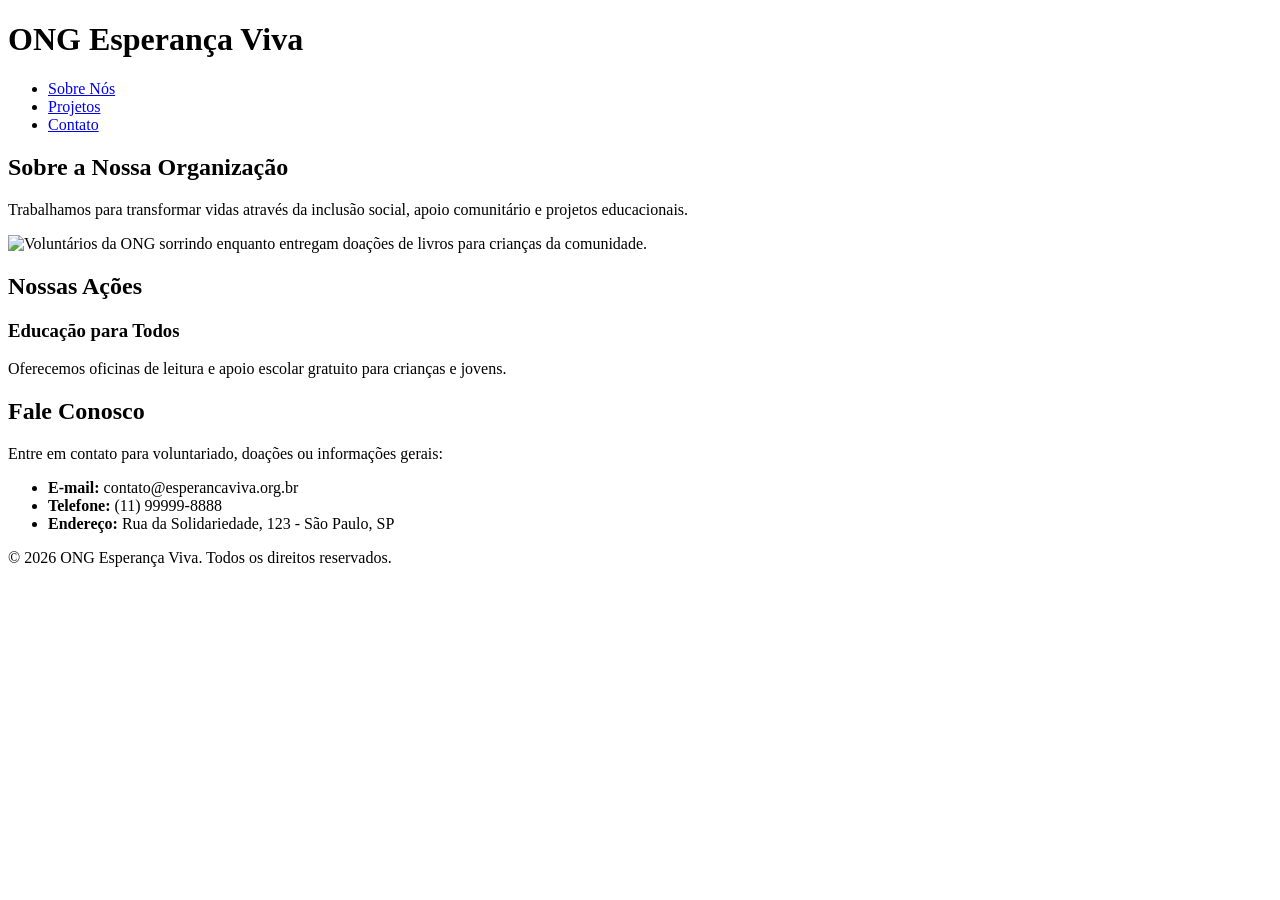
==== index.html @ 9771f300 "Activity - Front-END 01" ====
<!DOCTYPE html>
<html lang="pt-BR">
<head>
    <meta charset="UTF-8">
    <meta name="viewport" content="width=device-width, initial-scale=1.0">
    <title>ONG Esperança Viva - Página Inicial</title>
</head>
<body>

    <header>
        <h1>ONG Esperança Viva</h1>
        <nav>
            <ul>
                <li><a href="#sobre">Sobre Nós</a></li>
                <li><a href="#projetos">Projetos</a></li>
                <li><a href="#contato">Contato</a></li>
            </ul>
        </nav>
    </header>

    <main>
        <section id="sobre">
            <h2>Sobre a Nossa Organização</h2>
            <p>Trabalhamos para transformar vidas através da inclusão social, apoio comunitário e projetos educacionais.</p>
            <img src="projetos-sociais.jpg" alt="Voluntários da ONG sorrindo enquanto entregam doações de livros para crianças da comunidade.">
        </section>

        <section id="projetos">
            <h2>Nossas Ações</h2>
            <article>
                <h3>Educação para Todos</h3>
                <p>Oferecemos oficinas de leitura e apoio escolar gratuito para crianças e jovens.</p>
            </article>
        </section>

        <section id="contato">
            <h2>Fale Conosco</h2>
            <p>Entre em contato para voluntariado, doações ou informações gerais:</p>
            <ul>
                <li><strong>E-mail:</strong> contato@esperancaviva.org.br</li>
                <li><strong>Telefone:</strong> (11) 99999-8888</li>
                <li><strong>Endereço:</strong> Rua da Solidariedade, 123 - São Paulo, SP</li>
            </ul>
        </section>
    </main>

    <footer>
        <p>&copy; 2026 ONG Esperança Viva. Todos os direitos reservados.</p>
    </footer>

</body>
</html>
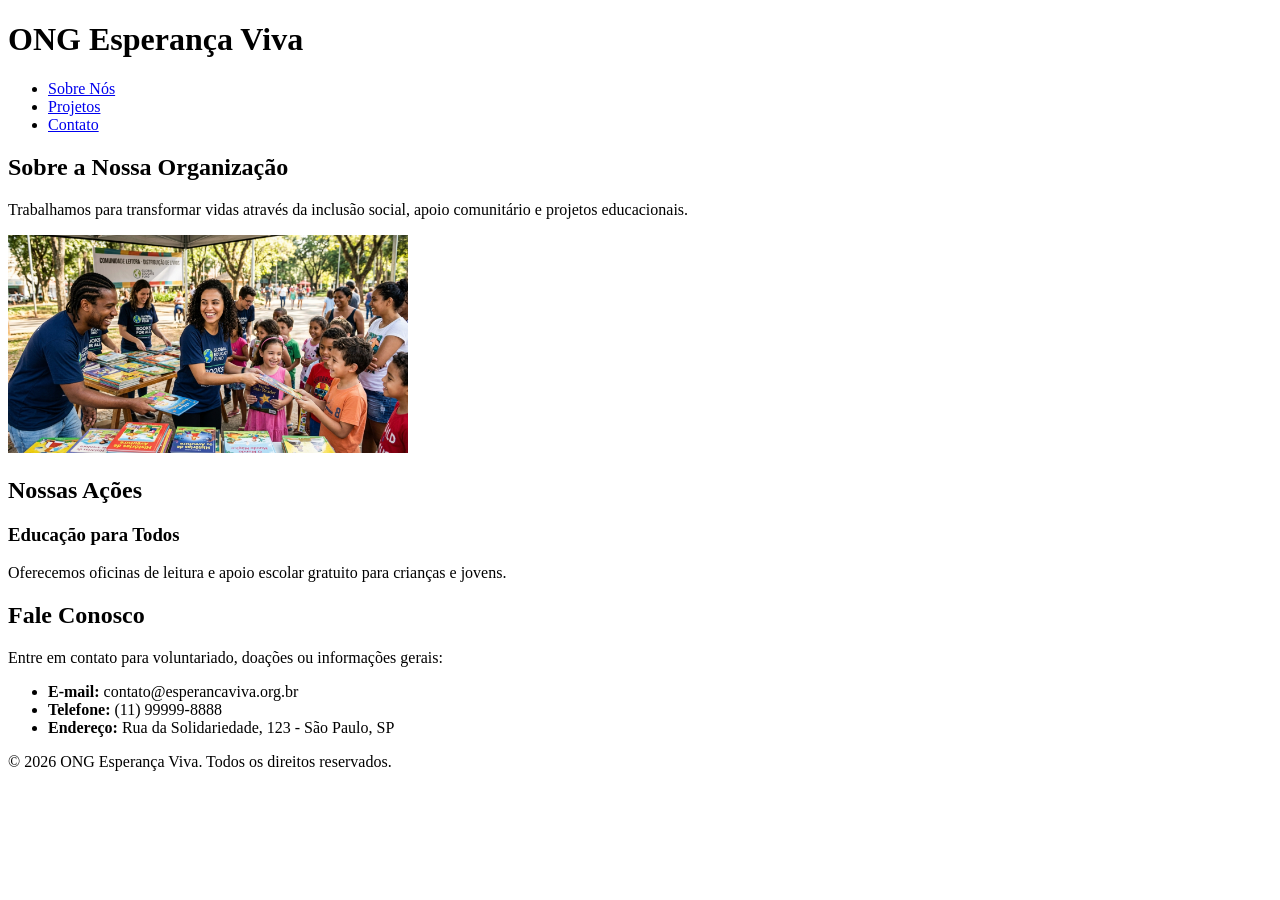
==== commit 4b1fbd40: "Image update" ====
--- a/index.html
+++ b/index.html
@@ -22,7 +22,8 @@
         <section id="sobre">
             <h2>Sobre a Nossa Organização</h2>
             <p>Trabalhamos para transformar vidas através da inclusão social, apoio comunitário e projetos educacionais.</p>
-            <img src="projetos-sociais.jpg" alt="Voluntários da ONG sorrindo enquanto entregam doações de livros para crianças da comunidade.">
+            <img src="projetos-sociais.jpg" width="400" 
+            alt="Voluntários da ONG sorrindo enquanto entregam doações de livros para crianças da comunidade.">
         </section>
 
         <section id="projetos">
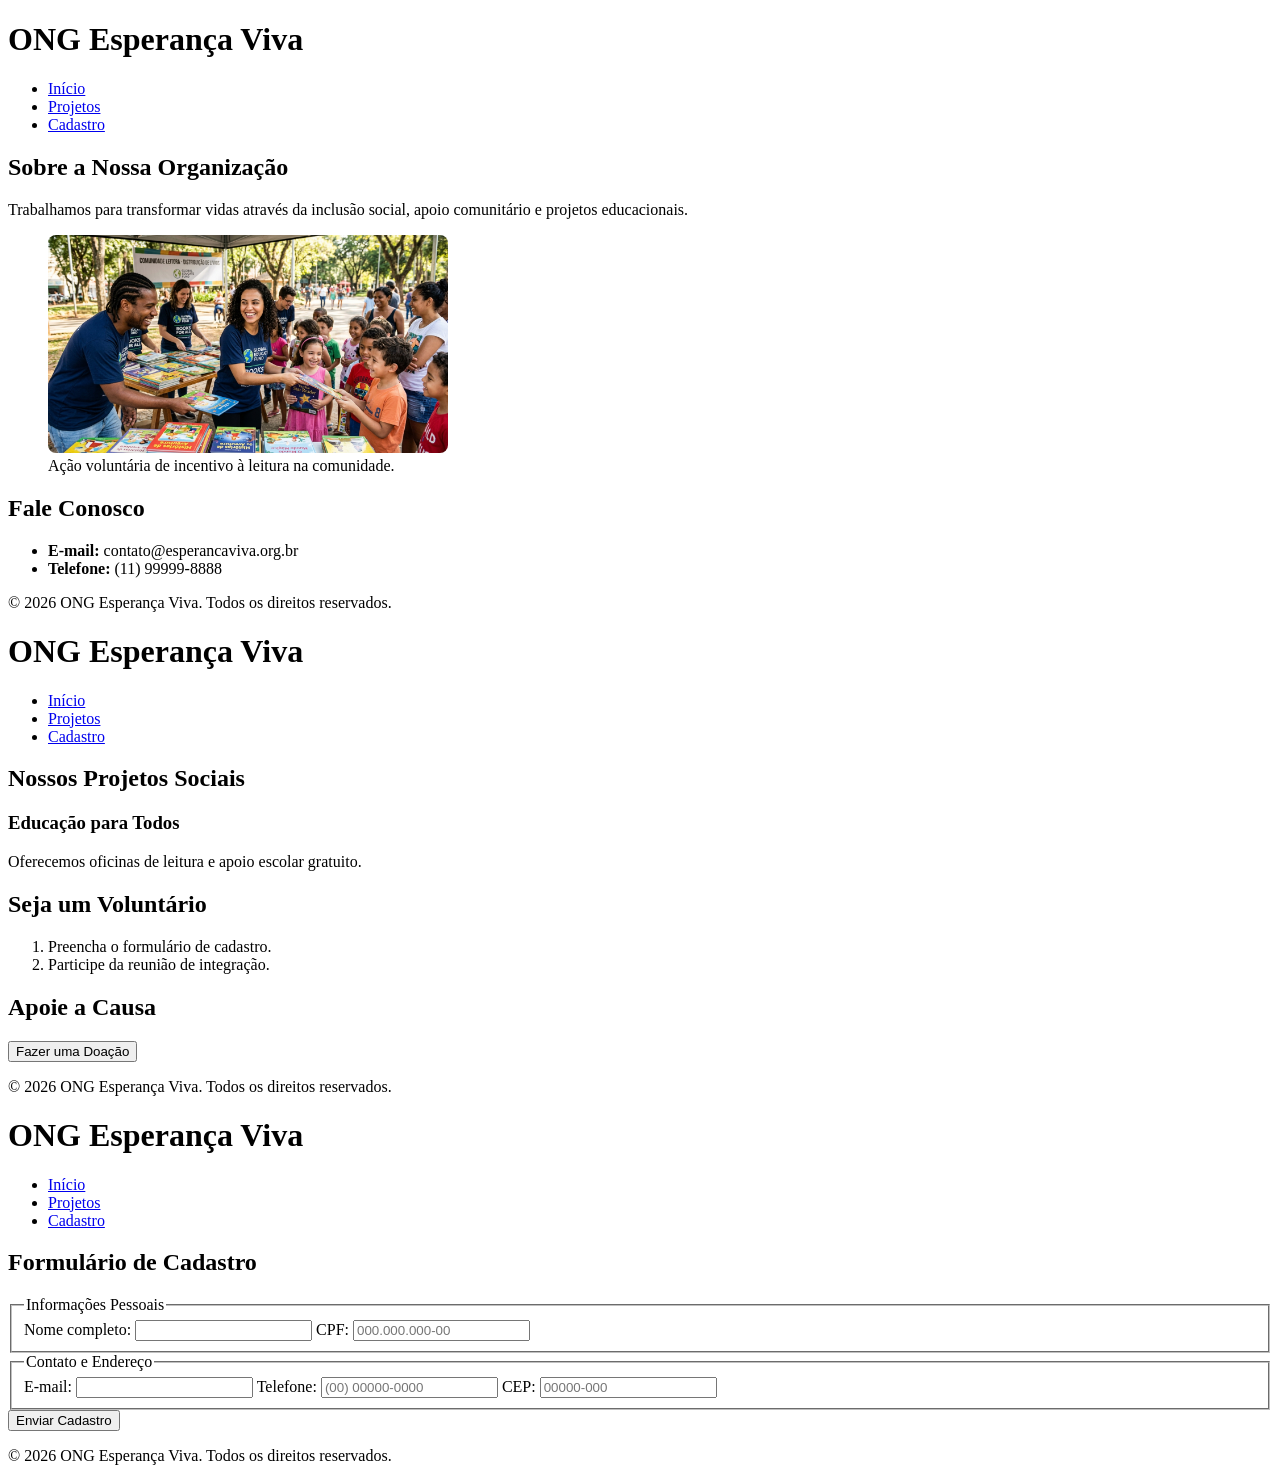
==== commit 4b340f7c: "Update in structure" ====
--- a/index.html
+++ b/index.html
@@ -1,19 +1,24 @@
+<!-- ========================================================= -->
+<!-- ARQUIVO: index.html                                       -->
+<!-- ========================================================= -->
 <!DOCTYPE html>
 <html lang="pt-BR">
 <head>
     <meta charset="UTF-8">
     <meta name="viewport" content="width=device-width, initial-scale=1.0">
     <title>ONG Esperança Viva - Página Inicial</title>
+    <style>
+        img { max-width: 100%; width: 400px; height: auto; border-radius: 8px; }
+    </style>
 </head>
 <body>
-
     <header>
         <h1>ONG Esperança Viva</h1>
         <nav>
             <ul>
-                <li><a href="#sobre">Sobre Nós</a></li>
-                <li><a href="#projetos">Projetos</a></li>
-                <li><a href="#contato">Contato</a></li>
+                <li><a href="index.html">Início</a></li>
+                <li><a href="projetos.html">Projetos</a></li>
+                <li><a href="cadastro.html">Cadastro</a></li>
             </ul>
         </nav>
     </header>
@@ -22,25 +27,17 @@
         <section id="sobre">
             <h2>Sobre a Nossa Organização</h2>
             <p>Trabalhamos para transformar vidas através da inclusão social, apoio comunitário e projetos educacionais.</p>
-            <img src="projetos-sociais.jpg" width="400" 
-            alt="Voluntários da ONG sorrindo enquanto entregam doações de livros para crianças da comunidade.">
-        </section>
-
-        <section id="projetos">
-            <h2>Nossas Ações</h2>
-            <article>
-                <h3>Educação para Todos</h3>
-                <p>Oferecemos oficinas de leitura e apoio escolar gratuito para crianças e jovens.</p>
-            </article>
+            <figure>
+                <img src="assets/images/projetos-sociais.jpg" alt="Voluntários da ONG sorrindo enquanto entregam doações de livros para crianças da comunidade.">
+                <figcaption>Ação voluntária de incentivo à leitura na comunidade.</figcaption>
+            </figure>
         </section>
 
         <section id="contato">
             <h2>Fale Conosco</h2>
-            <p>Entre em contato para voluntariado, doações ou informações gerais:</p>
             <ul>
                 <li><strong>E-mail:</strong> contato@esperancaviva.org.br</li>
                 <li><strong>Telefone:</strong> (11) 99999-8888</li>
-                <li><strong>Endereço:</strong> Rua da Solidariedade, 123 - São Paulo, SP</li>
             </ul>
         </section>
     </main>
@@ -48,6 +45,112 @@
     <footer>
         <p>&copy; 2026 ONG Esperança Viva. Todos os direitos reservados.</p>
     </footer>
+</body>
+</html>
 
+<!-- ========================================================= -->
+<!-- ARQUIVO: projetos.html                                    -->
+<!-- ========================================================= -->
+<!DOCTYPE html>
+<html lang="pt-BR">
+<head>
+    <meta charset="UTF-8">
+    <meta name="viewport" content="width=device-width, initial-scale=1.0">
+    <title>Projetos - ONG Esperança Viva</title>
+</head>
+<body>
+    <header>
+        <h1>ONG Esperança Viva</h1>
+        <nav>
+            <ul>
+                <li><a href="index.html">Início</a></li>
+                <li><a href="projetos.html">Projetos</a></li>
+                <li><a href="cadastro.html">Cadastro</a></li>
+            </ul>
+        </nav>
+    </header>
+
+    <main>
+        <section id="projetos">
+            <h2>Nossos Projetos Sociais</h2>
+            <article>
+                <h3>Educação para Todos</h3>
+                <p>Oferecemos oficinas de leitura e apoio escolar gratuito.</p>
+            </article>
+        </section>
+
+        <section id="voluntariado">
+            <h2>Seja um Voluntário</h2>
+            <ol>
+                <li>Preencha o formulário de cadastro.</li>
+                <li>Participe da reunião de integração.</li>
+            </ol>
+        </section>
+
+        <section id="doacoes">
+            <h2>Apoie a Causa</h2>
+            <button type="button">Fazer uma Doação</button>
+        </section>
+    </main>
+
+    <footer>
+        <p>&copy; 2026 ONG Esperança Viva. Todos os direitos reservados.</p>
+    </footer>
+</body>
+</html>
+
+<!-- ========================================================= -->
+<!-- ARQUIVO: cadastro.html                                    -->
+<!-- ========================================================= -->
+<!DOCTYPE html>
+<html lang="pt-BR">
+<head>
+    <meta charset="UTF-8">
+    <meta name="viewport" content="width=device-width, initial-scale=1.0">
+    <title>Cadastro - ONG Esperança Viva</title>
+</head>
+<body>
+    <header>
+        <h1>ONG Esperança Viva</h1>
+        <nav>
+            <ul>
+                <li><a href="index.html">Início</a></li>
+                <li><a href="projetos.html">Projetos</a></li>
+                <li><a href="cadastro.html">Cadastro</a></li>
+            </ul>
+        </nav>
+    </header>
+
+    <main>
+        <h2>Formulário de Cadastro</h2>
+        <form action="#" method="post">
+            <fieldset>
+                <legend>Informações Pessoais</legend>
+                <label for="nome">Nome completo:</label>
+                <input type="text" id="nome" name="nome" required>
+
+                <label for="cpf">CPF:</label>
+                <input type="text" id="cpf" name="cpf" pattern="\d{3}\.\d{3}\.\d{3}-\d{2}" placeholder="000.000.000-00" required>
+            </fieldset>
+
+            <fieldset>
+                <legend>Contato e Endereço</legend>
+                <label for="email">E-mail:</label>
+                <input type="email" id="email" name="email" required>
+
+                <label for="telefone">Telefone:</label>
+                <input type="tel" id="telefone" name="telefone" pattern="\(\d{2}\)\s?\d{4,5}-\d{4}" placeholder="(00) 00000-0000" required>
+
+                <label for="cep">CEP:</label>
+                <input type="text" id="cep" name="cep" pattern="\d{5}-\d{3}" placeholder="00000-000" required>
+            </fieldset>
+
+            <button type="submit">Enviar Cadastro</button>
+        </form>
+    </main>
+
+    <footer>
+        <p>&copy; 2026 ONG Esperança Viva. Todos os direitos reservados.</p>
+    </footer>
 </body>
 </html>
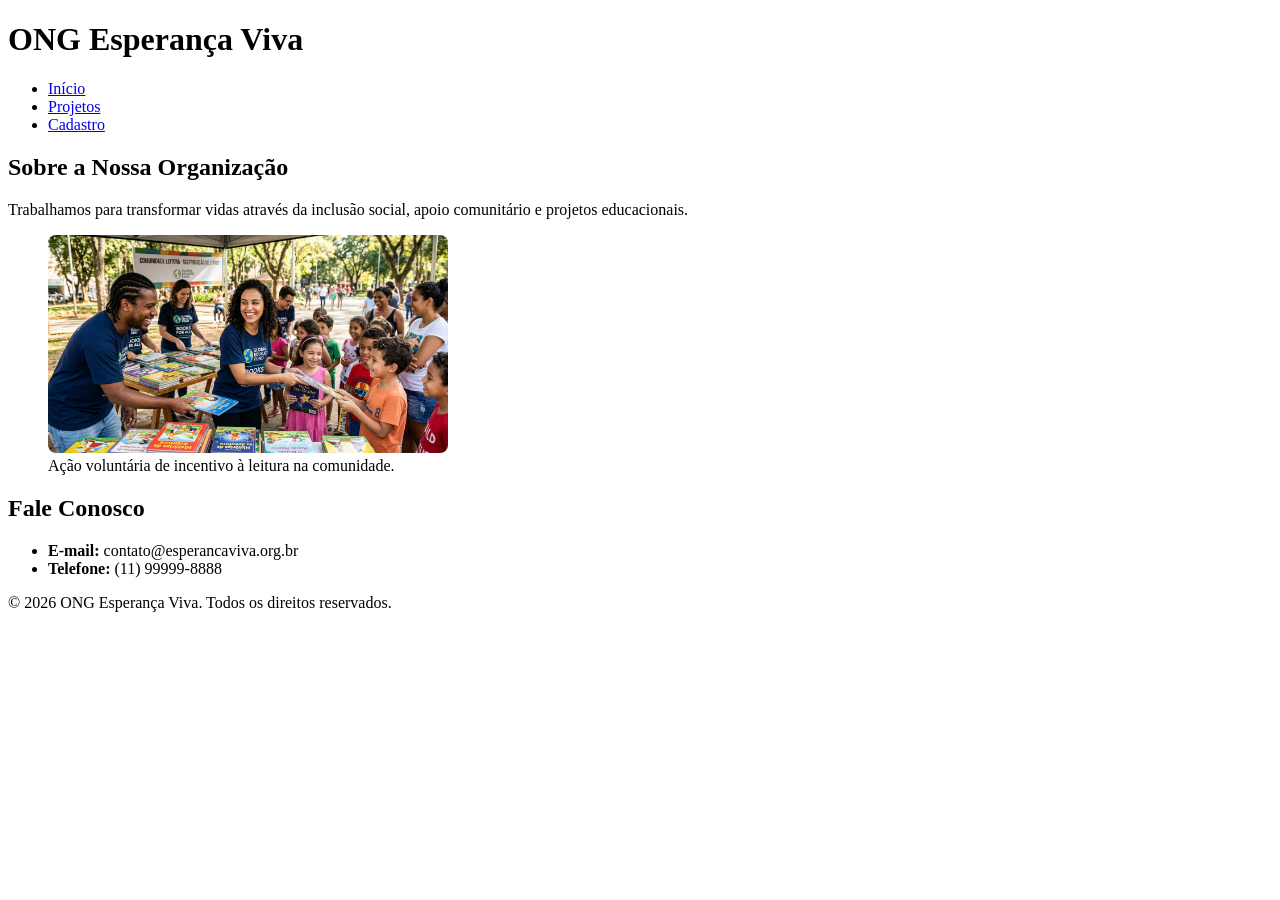
==== commit b58a270a: "Update index.html" ====
--- a/index.html
+++ b/index.html
@@ -47,110 +47,3 @@
     </footer>
 </body>
 </html>
-
-<!-- ========================================================= -->
-<!-- ARQUIVO: projetos.html                                    -->
-<!-- ========================================================= -->
-<!DOCTYPE html>
-<html lang="pt-BR">
-<head>
-    <meta charset="UTF-8">
-    <meta name="viewport" content="width=device-width, initial-scale=1.0">
-    <title>Projetos - ONG Esperança Viva</title>
-</head>
-<body>
-    <header>
-        <h1>ONG Esperança Viva</h1>
-        <nav>
-            <ul>
-                <li><a href="index.html">Início</a></li>
-                <li><a href="projetos.html">Projetos</a></li>
-                <li><a href="cadastro.html">Cadastro</a></li>
-            </ul>
-        </nav>
-    </header>
-
-    <main>
-        <section id="projetos">
-            <h2>Nossos Projetos Sociais</h2>
-            <article>
-                <h3>Educação para Todos</h3>
-                <p>Oferecemos oficinas de leitura e apoio escolar gratuito.</p>
-            </article>
-        </section>
-
-        <section id="voluntariado">
-            <h2>Seja um Voluntário</h2>
-            <ol>
-                <li>Preencha o formulário de cadastro.</li>
-                <li>Participe da reunião de integração.</li>
-            </ol>
-        </section>
-
-        <section id="doacoes">
-            <h2>Apoie a Causa</h2>
-            <button type="button">Fazer uma Doação</button>
-        </section>
-    </main>
-
-    <footer>
-        <p>&copy; 2026 ONG Esperança Viva. Todos os direitos reservados.</p>
-    </footer>
-</body>
-</html>
-
-<!-- ========================================================= -->
-<!-- ARQUIVO: cadastro.html                                    -->
-<!-- ========================================================= -->
-<!DOCTYPE html>
-<html lang="pt-BR">
-<head>
-    <meta charset="UTF-8">
-    <meta name="viewport" content="width=device-width, initial-scale=1.0">
-    <title>Cadastro - ONG Esperança Viva</title>
-</head>
-<body>
-    <header>
-        <h1>ONG Esperança Viva</h1>
-        <nav>
-            <ul>
-                <li><a href="index.html">Início</a></li>
-                <li><a href="projetos.html">Projetos</a></li>
-                <li><a href="cadastro.html">Cadastro</a></li>
-            </ul>
-        </nav>
-    </header>
-
-    <main>
-        <h2>Formulário de Cadastro</h2>
-        <form action="#" method="post">
-            <fieldset>
-                <legend>Informações Pessoais</legend>
-                <label for="nome">Nome completo:</label>
-                <input type="text" id="nome" name="nome" required>
-
-                <label for="cpf">CPF:</label>
-                <input type="text" id="cpf" name="cpf" pattern="\d{3}\.\d{3}\.\d{3}-\d{2}" placeholder="000.000.000-00" required>
-            </fieldset>
-
-            <fieldset>
-                <legend>Contato e Endereço</legend>
-                <label for="email">E-mail:</label>
-                <input type="email" id="email" name="email" required>
-
-                <label for="telefone">Telefone:</label>
-                <input type="tel" id="telefone" name="telefone" pattern="\(\d{2}\)\s?\d{4,5}-\d{4}" placeholder="(00) 00000-0000" required>
-
-                <label for="cep">CEP:</label>
-                <input type="text" id="cep" name="cep" pattern="\d{5}-\d{3}" placeholder="00000-000" required>
-            </fieldset>
-
-            <button type="submit">Enviar Cadastro</button>
-        </form>
-    </main>
-
-    <footer>
-        <p>&copy; 2026 ONG Esperança Viva. Todos os direitos reservados.</p>
-    </footer>
-</body>
-</html>
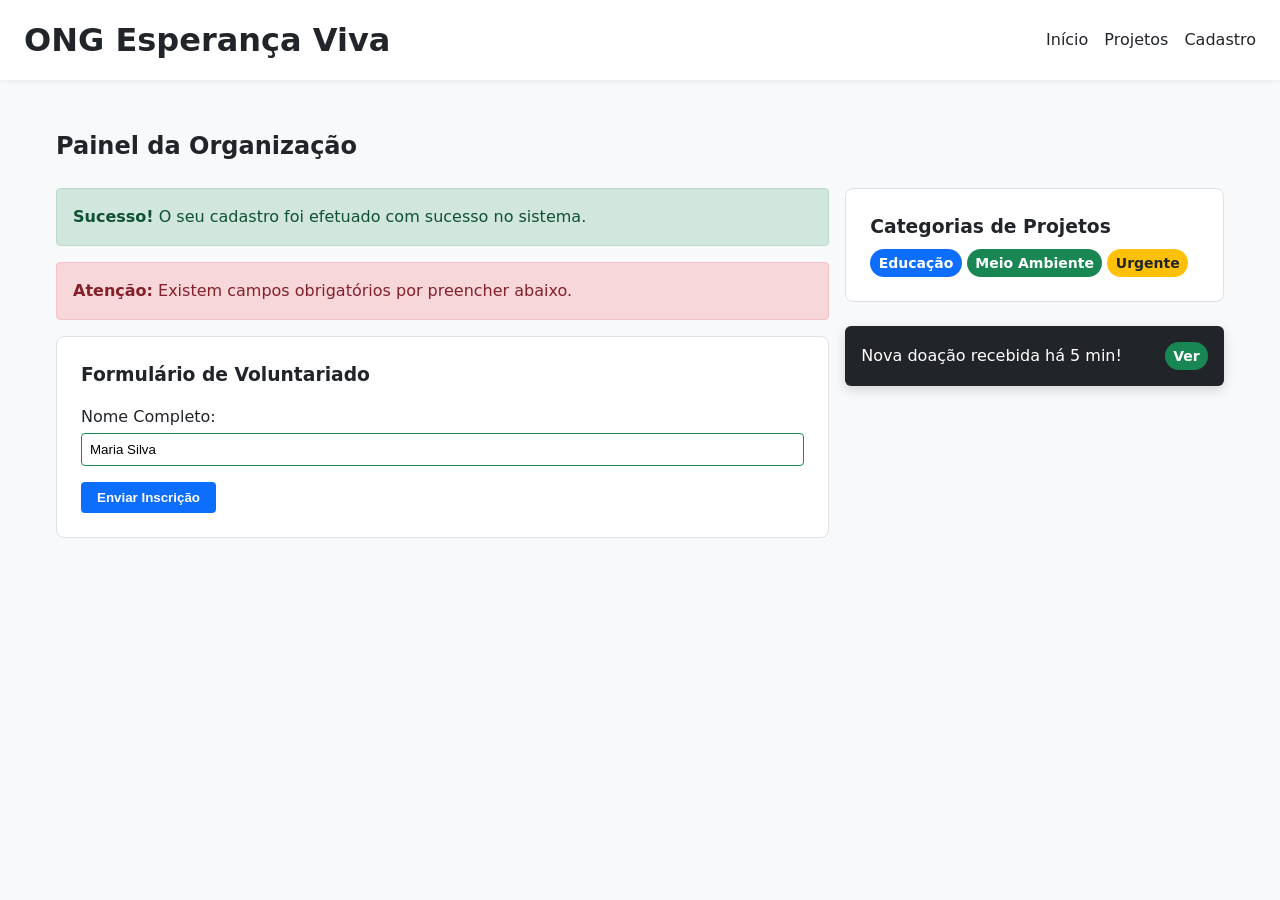
==== commit 6a604ca9: "CSS Style added." ====
--- a/index.html
+++ b/index.html
@@ -1,49 +1,76 @@
-<!-- ========================================================= -->
-<!-- ARQUIVO: index.html                                       -->
-<!-- ========================================================= -->
 <!DOCTYPE html>
 <html lang="pt-BR">
 <head>
-    <meta charset="UTF-8">
-    <meta name="viewport" content="width=device-width, initial-scale=1.0">
-    <title>ONG Esperança Viva - Página Inicial</title>
-    <style>
-        img { max-width: 100%; width: 400px; height: auto; border-radius: 8px; }
-    </style>
+  <meta charset="UTF-8">
+  <meta name="viewport" content="width=device-width, initial-scale=1.0">
+  <title>ONG Esperança Viva - Painel Principal</title>
+  <link rel="stylesheet" href="style.css">
 </head>
 <body>
-    <header>
-        <h1>ONG Esperança Viva</h1>
-        <nav>
-            <ul>
-                <li><a href="index.html">Início</a></li>
-                <li><a href="projetos.html">Projetos</a></li>
-                <li><a href="cadastro.html">Cadastro</a></li>
-            </ul>
-        </nav>
-    </header>
 
-    <main>
-        <section id="sobre">
-            <h2>Sobre a Nossa Organização</h2>
-            <p>Trabalhamos para transformar vidas através da inclusão social, apoio comunitário e projetos educacionais.</p>
-            <figure>
-                <img src="assets/images/projetos-sociais.jpg" alt="Voluntários da ONG sorrindo enquanto entregam doações de livros para crianças da comunidade.">
-                <figcaption>Ação voluntária de incentivo à leitura na comunidade.</figcaption>
-            </figure>
-        </section>
+  <header class="header-container">
+    <h1>ONG Esperança Viva</h1>
+    <nav>
+      <ul class="nav-list">
+        <li><a href="index.html">Início</a></li>
+        <li><a href="projetos.html">Projetos</a></li>
+        <li><a href="cadastro.html">Cadastro</a></li>
+      </ul>
+    </nav>
+  </header>
 
-        <section id="contato">
-            <h2>Fale Conosco</h2>
-            <ul>
-                <li><strong>E-mail:</strong> contato@esperancaviva.org.br</li>
-                <li><strong>Telefone:</strong> (11) 99999-8888</li>
-            </ul>
-        </section>
-    </main>
+  <main class="container">
+    <h2>Painel da Organização</h2>
 
-    <footer>
-        <p>&copy; 2026 ONG Esperança Viva. Todos os direitos reservados.</p>
-    </footer>
+    <div class="grid-layout">
+      
+      <!-- Conteúdo Principal -->
+      <section class="main-content">
+        
+        <!-- Componentes de Alerta -->
+        <div class="alert alert-success">
+          <strong>Sucesso!</strong> O seu cadastro foi efetuado com sucesso no sistema.
+        </div>
+        <div class="alert alert-danger">
+          <strong>Atenção:</strong> Existem campos obrigatórios por preencher abaixo.
+        </div>
+
+        <!-- Formulário com Validação -->
+        <div class="card">
+          <h3>Formulário de Voluntariado</h3>
+          <form style="margin-top: 1rem;">
+            <div class="form-group">
+              <label for="nome">Nome Completo:</label>
+              <input type="text" id="nome" class="form-control is-valid" value="Maria Silva">
+            </div>
+            <button type="button" class="btn btn-primary">Enviar Inscrição</button>
+          </form>
+        </div>
+
+      </section>
+
+      <!-- Sidebar com Badges e Toast -->
+      <aside class="sidebar">
+        
+        <div class="card">
+          <h3>Categorias de Projetos</h3>
+          <p style="margin-top: 0.5rem;">
+            <span class="badge badge-primary">Educação</span>
+            <span class="badge badge-success">Meio Ambiente</span>
+            <span class="badge badge-warning">Urgente</span>
+          </p>
+        </div>
+
+        <!-- Componente Toast (Notificação Flutuante) -->
+        <div class="toast">
+          <span>Nova doação recebida há 5 min!</span>
+          <span class="badge badge-success">Ver</span>
+        </div>
+
+      </aside>
+
+    </div>
+  </main>
+
 </body>
-</html>
+</html>
--- a/style.css
+++ b/style.css
@@ -0,0 +1,68 @@
+/* --- DESIGN SYSTEM & VARIÁVEIS --- */
+:root {
+  --primary-color: #0d6efd;
+  --primary-hover: #0b5ed7;
+  --secondary-color: #198754;
+  --secondary-hover: #157347;
+  --danger-color: #dc3545;
+  --warning-color: #ffc107;
+  --neutral-dark: #212529;
+  --neutral-medium: #6c757d;
+  --neutral-light: #f8f9fa;
+  --neutral-white: #ffffff;
+
+  --font-size-h1: 2.25rem;
+  --font-size-h2: 1.75rem;
+  --font-size-h3: 1.25rem;
+  --font-size-body: 1rem;
+  --font-size-small: 0.875rem;
+
+  --spacing-xs: 0.25rem;
+  --spacing-sm: 0.5rem;
+  --spacing-md: 1rem;
+  --spacing-lg: 1.5rem;
+  --spacing-xl: 3rem;
+}
+
+* { box-sizing: border-box; margin: 0; padding: 0; }
+body { font-family: system-ui, -apple-system, sans-serif; background-color: var(--neutral-light); color: var(--neutral-dark); line-height: 1.5; }
+
+/* --- HEADER & GRID --- */
+.header-container { display: flex; justify-content: space-between; align-items: center; padding: var(--spacing-md) var(--spacing-lg); background: var(--neutral-white); box-shadow: 0 2px 4px rgba(0,0,0,0.05); }
+.nav-list { display: flex; list-style: none; gap: var(--spacing-md); }
+.nav-list a { text-decoration: none; color: var(--neutral-dark); font-weight: 500; }
+
+.container { max-width: 1200px; margin: var(--spacing-xl) auto; padding: 0 var(--spacing-md); }
+.grid-layout { display: grid; grid-template-columns: repeat(12, 1fr); gap: var(--spacing-md); margin-top: var(--spacing-lg); }
+
+.main-content { grid-column: span 8; }
+.sidebar { grid-column: span 4; }
+
+@media (max-width: 768px) {
+  .main-content, .sidebar { grid-column: span 12; }
+}
+
+/* --- BADGES (Etiquetas Semânticas) --- */
+.badge { display: inline-block; padding: 0.25em 0.6em; font-size: var(--font-size-small); font-weight: 600; border-radius: 50px; color: var(--neutral-white); }
+.badge-primary { background-color: var(--primary-color); }
+.badge-success { background-color: var(--secondary-color); }
+.badge-warning { background-color: var(--warning-color); color: var(--neutral-dark); }
+
+/* --- ALERTS (Caixas de Mensagem) --- */
+.alert { padding: var(--spacing-md); border-radius: 4px; margin-bottom: var(--spacing-md); border: 1px solid transparent; }
+.alert-success { background-color: #d1e7dd; color: #0f5132; border-color: #badbcc; }
+.alert-danger { background-color: #f8d7da; color: #842029; border-color: #f5c2c7; }
+
+/* --- TOAST & MODAL (Feedback Flutuante) --- */
+.toast { background: var(--neutral-dark); color: var(--neutral-white); padding: var(--spacing-md); border-radius: 6px; display: flex; justify-content: space-between; align-items: center; box-shadow: 0 4px 12px rgba(0,0,0,0.15); margin-top: var(--spacing-lg); }
+
+/* --- FORMULÁRIOS & BOTÕES --- */
+.card { background: var(--neutral-white); padding: var(--spacing-lg); border-radius: 8px; border: 1px solid #dee2e6; margin-bottom: var(--spacing-lg); }
+.form-group { margin-bottom: var(--spacing-md); }
+.form-group label { display: block; margin-bottom: var(--spacing-xs); font-weight: 500; }
+.form-control { width: 100%; padding: var(--spacing-sm); border: 1px solid var(--neutral-medium); border-radius: 4px; }
+.form-control.is-valid { border-color: var(--secondary-color); }
+
+.btn { display: inline-block; padding: var(--spacing-sm) var(--spacing-md); border: none; border-radius: 4px; font-weight: 600; cursor: pointer; transition: all 0.2s; }
+.btn-primary { background-color: var(--primary-color); color: var(--neutral-white); }
+.btn-primary:hover { background-color: var(--primary-hover); transform: translateY(-2px); }
